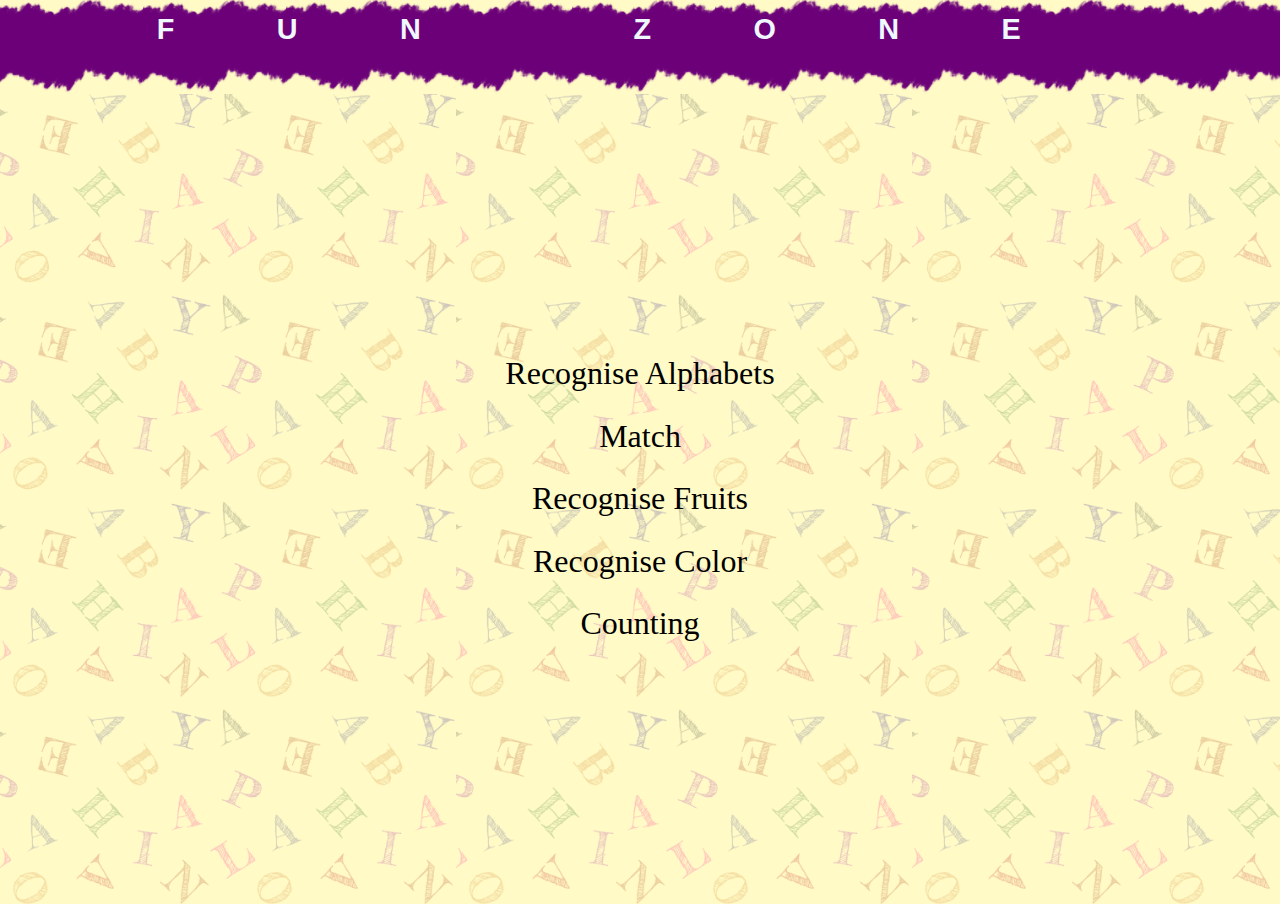
==== category.html @ 00c75070 "added part of game code" ====
<html>
<head>
	<title>HangMan</title>
	<meta name="viewport" content="width=device-width, initial-scale=1">
	<script src="script.js"></script> 
	<script src="jquery-1.11.2.min.js"></script>
	<link rel="stylesheet" type="text/css" href="style.css" />
	<!-- <script type="text/javascript" src="phonegap.js"></script> -->
</head>
	<!-- <audio id="switchFlick" src="/android_asset/www/assets/switchFlick.ogg"></audio> -->
	<!-- <audio id="switchFlick" src="assets/switchFlick.ogg"></audio> -->

<body>
	<div id="wrapper">
		<div id="header">FUN ZONE</div>
		<!-- <img id="indexBg" src="images/alpha_bg.jpg" /> -->
		<div id= "content" style="display:table">
			<div id="categoryButtons"  style="display:table-cell;vertical-align:middle">
				<button class="catButtons" type="button" value="1" onclick="categoryChange(this)" > Recognise Alphabets </button>
				<button class="catButtons" type="button" value="2" onclick="categoryChange(this)" > Match </button>
				<button class="catButtons" type="button" value="3" onclick="categoryChange(this)" > Recognise Fruits </button>
				<button class="catButtons" type="button" value="4" onclick="categoryChange(this)" > Recognise Color </button>
				<button class="catButtons" type="button" value="5" onclick="categoryChange(this)" > Counting </button>
				<!-- <button class="catButtons" type="button" value="6" onclick="categoryChange(this)" > brands </button>
				<button class="catButtons" type="button" value="7" onclick="categoryChange(this)" > inventions </button> -->
			</div>
		</div>
	</div>
	
	<script>
	var headEle = document.getElementById("header");
	var wrapEle = document.getElementById("wrapper");
	var wrapWidth = wrapEle.offsetWidth;
	var lettWidth = 0.08 * wrapWidth;
	headEle.setAttribute("style","letter-spacing:"+lettWidth+"px");
	 function categoryChange(sel){
		<!-- playAudio("switchFlick"); -->
		var catSelected = sel.value;
		window.document.location.href = "game.html?category=" + catSelected;
	 }
	</script>
	
</body>
</html>
---- style.css ----
html, body, div, span, applet, object, iframe,
h1, h2, h3, h4, h5, h6, p, blockquote, pre,
a, abbr, acronym, address, big, cite, code,
del, dfn, em, img, ins, kbd, q, s, samp,
small, strike, strong, sub, sup, tt, var,
b, u, i, center,
dl, dt, dd, ol, ul, li,
fieldset, form, label, legend,
table, caption, tbody, tfoot, thead, tr, th, td,
article, aside, canvas, details, embed, 
figure, figcaption, footer, header, hgroup, 
menu, nav, output, ruby, section, summary,
time, mark, audio, video {
	margin: 0;
	padding: 0;
	border: 0;
	font-size: 100%;
	font: inherit;
	vertical-align: baseline;
}
/* HTML5 display-role reset for older browsers */
article, aside, details, figcaption, figure, 
footer, header, hgroup, menu, nav, section {
	display: block;
}
html{
    height: 100%;
    margin: 0;
    padding: 0;
}
body{
    height: 100%;
    margin: 0;
    padding: 0;
	font-family: 'Lato', verdana, sans-serif;
}
img, embed, object, video {
	max-width:100%;
    height:auto;
}
#wrapper {
	min-height:100%;
	height: auto;
	position:relative;
	background-color: rgba(255, 246, 141, 0.5);
}
#header {
	display: block;
	width: 100%;
	background-image: url(images/header_bg_repeat.png);
	background-size: contain;
	font-size: 1.8em;
	vertical-align: middle;
	font-family: myFirstFont,sans-serif;
	font-weight: 700;
	color: aliceblue;
	text-align: center;
	/* letter-spacing: 8vw; */
	height: 9%;
	padding-top: 1%;
	/* background-color: #6622CC; */
	/* background-color: #8C7AA9; */
	/* background-color: #A06CD5; */
	/* height: 10%; */
}
#content{
	position: relative;
	background-image: url("images/alpha_bg_fullscreen.png");
	background-size: contain;
	height: 90%;
	width: 100%;
}
#game_area {
	display: block;
	width: 90%;
	margin-left:5%;
	font-weight: 300;
    font-size: 1.2em;
	text-align: center;
	height: 51%;
}

#currStreak {
	float: right;
	margin-bottom: 3%;
	width: 140px;
	text-align: right;
}

#bestStreak {
	float:right;
	width: 140px;
	text-align: right;
}
#queryZone{
	height: 73%;
	display: table;
	clear: both;
	width: 100%;
}
#queryArea{
	display: table-cell;
	vertical-align: middle;
	/* padding-left:5%;
	padding-right:5%; */
}
#queryZoneDup{
	height: 75%;
	display: table;
	clear: both;
	width: 100%;
}
#queryAreaDup{
}
.queryWord{
	display: inline-block;
}
/* #queryWord1{
	display: inline-block;
} */
.queryWordDup{
	display: inline-block;
}
.query {
	display: inline-block;
	font-weight: 300;
    font-size: 1.6em;
    letter-spacing: 6px;
	font-family: monospace;
	/* height: 75%; */
}
.queryDup{
	display: inline-block;
	font-weight: 300;
    font-size: 1.6em;
    letter-spacing: 6px;
	font-family: monospace;
	/* height: 75%; */
}
.streak {
	font-family: courier, 'Lato', verdana, sans-serif;
	font-weight: 300;
    font-size: 0.8em;
	clear: both;
    position: relative;
    display: block;
	margin-right: 0;
	padding-right: 2%;
	/* width: 200px; */
	/* clear: left;
	float: right; */

 }

#wrong_ans {
	position: relative;
	clear: both;
	text-decoration: line-through;
	text-align: center;
	padding-top: 3%;
	font-weight: 200;
	font-size: 1em;
	width: 100%;
	color: #ffffff;
}
.wrong_choices{
	text-decoration: line-through;
	display: inline-block;
}
#play_again {
	margin-left: auto;
    margin-right: auto;
	display: block;
	height:1.5%;
	margin-top: 0.5%;
	margin-bottom: 0.5%;
	padding-left: 4%;
	padding-right: 4%;
	/* border: rounded; */
	/* background: #700000; */
    border: 0;
	background-color: #993955;
	font-size: 1.4em;
    font-family: myFirstFont,sans-serif;
	border-radius: 6px;
	color: #ffffff;
    -webkit-box-shadow: 2px 2px 6px 0px rgba(0,0,0,0.75);
    -moz-box-shadow: 2px 2px 6px 0px rgba(0,0,0,0.75);
    box-shadow: 2px 2px 6px 0px rgba(0,0,0,0.75);
}
#play_again button {
	padding: 8px 20px 8px 20px;
	margin-bottom: 15px;
	border: 1px solid #a1a1a1;
    border-radius: 3px;
    font-size: 0.7em;
	color: #ffffff;
	background-color: #281a16;
	cursor: pointer; cursor: hand; 
}

#choice{
	clear: both;
	padding-top: 10%;
	margin-left: 30%;
	text-align: center;
}
#play_area{
	/* position: relative; */
	clear: both;
	/* min-height:35%; */
	/* max-height: 50%; */
	height: 64%;
	width: 110%;
	/* background-color: #7192BE; */
	background-color: rgba(156, 85, 165, 0.5);
	margin-left: -5%;
	margin-right: 20%;
	/* border-radius: 25px; */
	/* text-align: center; */
	/* margin-top: 3%; */
	/* margin-bottom: 5%; */
	/* padding-top: 20%; */
}
#cartoon img {
	position: absolute;
	padding-bottom: 3%;
	margin-left: -5%;
	/* margin-top: 15%; */
	/* float: left; */
	/* padding-left: 5%; */
	/* margin-top: -10%; */
}

#footer {
	position: absolute;
	display: block;
	max-height:45%;
	bottom:0;
	width:100%;
	clear: both;
	/* margin-top: 5%;	 */
}

.keys{
	padding: 12px;
	/* padding-left: 8px;
	padding-right: 8px; */
	color: white;
	/* background-color: #2F4F4F; */
	/* background-color: #A755C2; */
	/* background-color: #52154E; */
	/* background-color: #EDA2F2; */
	background-color: #102B3F;
	font-size: 2.5em;
	font-family: myFirstFont;
	/* margin: 5px */
}
.chancesLeft {
	position: relative;
    opacity: 0.25;
    font-size: 1em;
    z-index: 1000;
	float: left;
	margin-top: 10%;
	width: 40%;
}
#chanceDiagram{
	height: 33%;
	margin-top: 4%;
	/* clear: both; */
	/* margin-left: 35%; */
}
#cartoon{
	height: 100%;
}
#indexBg{
	position: relative;
	top: 0;
	left: 0;
	width: 100%;
	height: 100%;
	opacity: 0.15;
}
/* #indexBg img{
	position: absolute;
    opacity: 0.25;
    font-size: 1em;
    z-index: 1;
	float: left;
	width: 100%;
	height: auto;
	top: 0;
	left: 0;
	/* margin-top: -40%; */
/*} */
#categoryButtons{
	/* background-image: url("images/alpha_bg.jpg"); */
	/* position: relative;
	margin-top: -10%;
	margin-left: 45%;
	z-index: 2; */
}
.catButtons{
	border: none;
	background: none;
	margin-left: auto;
	margin-right: auto;
	display: block;
	/* margin: 5%; */
	padding: 1%;
	font-weight: 300;
    font-size: 2em;
	font-family: myFirstFont;
}
@font-face {
   font-family: myFirstFont;
   src: url(font/AmaticSC-Bold.ttf);
}

.bounce { 
	-webkit-animation-name: bounce; 
	animation-name: bounce;
animation-duration: 2s;	
}

@keyframes bounce {
   0%, 20%, 50%, 80%, 100% {transform: translateY(0);} 
   40% {transform: translateY(-30px);} 
   60% {transform: translateY(-15px);} 
} 

#correctState{
	background-color: #000000;
	opacity: 0.35;
	width: 70%;
	text-align: center;
	margin-left: auto;
	margin-right: auto;
	color: white;
	/* height: 300px; */
}

.correctStateDiv.verMove{
	margin: 20px;
}

.shake0{
	/* display:inline-block; */ transform-origin:center center;
	-webkit-transform:translate(0%, 0%) rotate(0deg);
	/* font-weight: 300;
    font-size: 1.6em; */
	/* font-weight: 300;
    font-size: 1.6em;
    letter-spacing: 6px;
	font-family: monospace; */
	/* width: 7.8%; */
}
.shake1{
	/* display:inline-block;  */transform-origin:center center;
	-webkit-animation-timing-function:ease-in-out;
	-webkit-transform:translate(0%, -5%) rotate(.5deg);
	/* font-weight: 300;
    font-size: 1.6em; */
	/* font-weight: 300;
    font-size: 1.6em;
    letter-spacing: 6px;
	font-family: monospace; */
	/* width: 7.8%; */
}
.shake2{
	 /* display:inline-block;  */transform-origin:center center;
	-webkit-animation-timing-function:ease-in-out;
	-webkit-transform:translate(0%, -5%) rotate(-.5deg);
	/* font-weight: 300;
    font-size: 1.6em; */
	/* font-weight: 300;
    font-size: 1.6em;
    letter-spacing: 6px;
	font-family: monospace; */
	/* width: 7.8%; */
}
.shake3{
	 /* display:inline-block;  */transform-origin:center center;
	-webkit-animation-timing-function:ease-in-out;
	-webkit-transform:translate(0%, 5%) rotate(-.5deg);
	/* font-weight: 300;
    font-size: 1.6em; */
	/* font-weight: 300;
    font-size: 1.6em;
    letter-spacing: 6px;
	font-family: monospace; */
	/* width: 7.8%; */
}
.shake4{
	 /* display:inline-block; */ transform-origin:center center;
	-webkit-animation-timing-function:ease-in-out;
	-webkit-transform:translate(0%, 5%) rotate(.5deg);
	/* font-weight: 300;
    font-size: 1.6em; */
	/* font-weight: 300;
    font-size: 1.8em;
    letter-spacing: 6px;
	font-family: monospace; */
	/* width: 7.8%; */
}
.shake{
	/* -webkit-animation-name:shake;-webkit-animation-duration:100ms; */
	/* -webkit-animation-timing-function:ease-in-out;-webkit-animation-iteration-count:infinite; */
	/* animation-name:shake;animation-duration:100ms; */
	/* animation-timing-function:ease-in-out; *//* animation-iteration-count:infinite; */
	display:inline-block;transform-origin:center center;
	transform:translate(10%, -10%) rotate(-5deg)
}

.shake-slow0{
	display:inline-block;transform-origin:center center;
	animation-timing-function:ease-in-out;
	-webkit-transform:translate(0%, 0%) rotate(0deg)
}
.shake-slow1{
	display:inline-block;transform-origin:center center;
	animation-timing-function:ease-in-out;
	-webkit-transform:translate(7%, -7%) rotate(-3.5deg)
}
.shake-slow2{
	display:inline-block;transform-origin:center center;
	animation-timing-function:ease-in-out;
	-webkit-transform:translate(7%, -7%) rotate(3.5deg)
}
.shake-slow3{
	display:inline-block;transform-origin:center center;
	animation-timing-function:ease-in-out;
	-webkit-transform:translate(-7%, -7%) rotate(3.5deg)
}
.shake-slow4{
	display:inline-block;transform-origin:center center;
	animation-timing-function:ease-in-out;
	-webkit-transform:translate(-7%, 7%) rotate(-3.5deg)
}

/* {2%{transform:translate(5px, -8px) rotate(.5deg)}
4%{transform:translate(-9px, 8px) rotate(3.5deg)}
6%{transform:translate(10px, -7px) rotate(2.5deg)}
8%{transform:translate(3px, 10px) rotate(-2.5deg)}
10%{transform:translate(-8px, -9px) rotate(3.5deg)}
12%{transform:translate(-7px, 3px) rotate(2.5deg)}
14%{transform:translate(-6px, 5px) rotate(.5deg)}
16%{transform:translate(-6px, -5px) rotate(1.5deg)}
18%{transform:translate(3px, 1px) rotate(-.5deg)}
20%{transform:translate(5px, 6px) rotate(2.5deg)}
22%{transform:translate(9px, 0px) rotate(-2.5deg)}
24%{transform:translate(-6px, 4px) rotate(-1.5deg)}
26%{transform:translate(-9px, 9px) rotate(-.5deg)}
28%{transform:translate(3px, 8px) rotate(1.5deg)}
30%{transform:translate(-7px, 4px) rotate(-1.5deg)}
32%{transform:translate(-4px, -9px) rotate(-2.5deg)}
34%{transform:translate(10px, 8px) rotate(-2.5deg)}
36%{transform:translate(6px, 0px) rotate(1.5deg)}
38%{transform:translate(-6px, 2px) rotate(2.5deg)}
40%{transform:translate(-4px, 10px) rotate(-2.5deg)}
42%{transform:translate(2px, 7px) rotate(-.5deg)}
44%{transform:translate(-2px, 2px) rotate(.5deg)}
46%{transform:translate(0px, 1px) rotate(3.5deg)}
48%{transform:translate(7px, -6px) rotate(-1.5deg)}
50%{transform:translate(-3px, 3px) rotate(-1.5deg)}
52%{transform:translate(6px, -6px) rotate(2.5deg)}
54%{transform:translate(10px, 4px) rotate(2.5deg)}
56%{transform:translate(-6px, 4px) rotate(-1.5deg)}
58%{transform:translate(3px, 3px) rotate(-1.5deg)}
60%{transform:translate(-9px, -9px) rotate(-2.5deg)}62%{transform:translate(-2px, -3px) rotate(-.5deg)}64%{transform:translate(-2px, 8px) rotate(-.5deg)}66%{transform:translate(1px, 3px) rotate(.5deg)}68%{transform:translate(2px, 2px) rotate(2.5deg)}70%{transform:translate(10px, -8px) rotate(2.5deg)}72%{transform:translate(-8px, 5px) rotate(3.5deg)}74%{transform:translate(0px, -3px) rotate(-2.5deg)}76%{transform:translate(-4px, -7px) rotate(-2.5deg)}78%{transform:translate(3px, 4px) rotate(-1.5deg)}80%{transform:translate(-4px, 0px) rotate(-2.5deg)}82%{transform:translate(4px, 2px) rotate(2.5deg)}84%{transform:translate(-2px, -5px) rotate(-2.5deg)}86%{transform:translate(0px, 0px) rotate(2.5deg)}88%{transform:translate(-7px, 9px) rotate(-.5deg)}90%{transform:translate(-7px, 8px) rotate(.5deg)}92%{transform:translate(-7px, -1px) rotate(-.5deg)}94%{transform:translate(8px, 8px) rotate(-1.5deg)}
96%{transform:translate(4px, -7px) rotate(.5deg)}
98%{transform:translate(2px, 7px) rotate(-2.5deg)}
0%,100%{transform:translate(0, 0) rotate(0)}}
 */
/* .shake{
	display:inline-block;transform-origin:center center
} */

@-webkit-keyframes shake{
	2%{transform:translate(-1.5px, .5px) rotate(.5deg)}
	4%{transform:translate(.5px, -1.5px) rotate(.5deg)}
	6%{transform:translate(-.5px, .5px) rotate(1.5deg)}
	8%{transform:translate(-.5px, -1.5px) rotate(1.5deg)}
	10%{transform:translate(-.5px, 1.5px) rotate(.5deg)}
	12%{transform:translate(2.5px, -1.5px) rotate(-.5deg)}
	14%{transform:translate(1.5px, .5px) rotate(-.5deg)}
	16%{transform:translate(1.5px, -1.5px) rotate(.5deg)}
	18%{transform:translate(2.5px, -.5px) rotate(.5deg)}
	20%{transform:translate(-.5px, 1.5px) rotate(.5deg)}
	22%{transform:translate(-.5px, -.5px) rotate(.5deg)}
	24%{transform:translate(2.5px, -1.5px) rotate(1.5deg)}
	26%{transform:translate(-.5px, 2.5px) rotate(-.5deg)}
	28%{transform:translate(2.5px, -1.5px) rotate(.5deg)}
	30%{transform:translate(-1.5px, -.5px) rotate(-.5deg)}
	32%{transform:translate(.5px, 1.5px) rotate(-.5deg)}
	34%{transform:translate(2.5px, .5px) rotate(.5deg)}
	36%{transform:translate(1.5px, -1.5px) rotate(.5deg)}
	38%{transform:translate(2.5px, 2.5px) rotate(.5deg)}
	40%{transform:translate(-.5px, -.5px) rotate(.5deg)}
	42%{transform:translate(2.5px, -1.5px) rotate(.5deg)}
	44%{transform:translate(1.5px, -.5px) rotate(1.5deg)}
	46%{transform:translate(.5px, 2.5px) rotate(.5deg)}
	48%{transform:translate(.5px, 1.5px) rotate(-.5deg)}
	50%{transform:translate(-1.5px, -.5px) rotate(-.5deg)}
	52%{transform:translate(.5px, 1.5px) rotate(-.5deg)}
	54%{transform:translate(-.5px, .5px) rotate(-.5deg)}
	56%{transform:translate(1.5px, -.5px) rotate(.5deg)}
	58%{transform:translate(.5px, 2.5px) rotate(1.5deg)}
	60%{transform:translate(-.5px, 1.5px) rotate(-.5deg)}
	62%{transform:translate(2.5px, .5px) rotate(1.5deg)}
	64%{transform:translate(-.5px, 2.5px) rotate(.5deg)}
	66%{transform:translate(.5px, -.5px) rotate(-.5deg)}
	68%{transform:translate(.5px, -.5px) rotate(-.5deg)}
	70%{transform:translate(-1.5px, 2.5px) rotate(1.5deg)}
	72%{transform:translate(-.5px, 1.5px) rotate(1.5deg)}
	74%{transform:translate(-.5px, 2.5px) rotate(1.5deg)}
	76%{transform:translate(2.5px, .5px) rotate(-.5deg)}
	78%{transform:translate(2.5px, 1.5px) rotate(1.5deg)}
	80%{transform:translate(-1.5px, -.5px) rotate(-.5deg)}
	82%{transform:translate(2.5px, -1.5px) rotate(1.5deg)}
	84%{transform:translate(-1.5px, .5px) rotate(-.5deg)}
	86%{transform:translate(2.5px, -1.5px) rotate(.5deg)}
	88%{transform:translate(1.5px, -.5px) rotate(.5deg)}
	90%{transform:translate(2.5px, 1.5px) rotate(.5deg)}
	92%{transform:translate(-.5px, -1.5px) rotate(-.5deg)}
	94%{transform:translate(-1.5px, 1.5px) rotate(.5deg)}
	96%{transform:translate(2.5px, 2.5px) rotate(1.5deg)}
	98%{transform:translate(1.5px, -1.5px) rotate(-.5deg)}
	0%,100%{transform:translate(0, 0) rotate(0)}}


/* @-webkit-keyframes shake{
	2%{transform:translate(-1.5px, .5px) rotate(.5deg)}4%{transform:translate(.5px, -1.5px) rotate(.5deg)}6%{transform:translate(-.5px, .5px) rotate(1.5deg)}8%{transform:translate(-.5px, -1.5px) rotate(1.5deg)}10%{transform:translate(-.5px, 1.5px) rotate(.5deg)}12%{transform:translate(2.5px, -1.5px) rotate(-.5deg)}14%{transform:translate(1.5px, .5px) rotate(-.5deg)}16%{transform:translate(1.5px, -1.5px) rotate(.5deg)}18%{transform:translate(2.5px, -.5px) rotate(.5deg)}20%{transform:translate(-.5px, 1.5px) rotate(.5deg)}22%{transform:translate(-.5px, -.5px) rotate(.5deg)}24%{transform:translate(2.5px, -1.5px) rotate(1.5deg)}26%{transform:translate(-.5px, 2.5px) rotate(-.5deg)}28%{transform:translate(2.5px, -1.5px) rotate(.5deg)}30%{transform:translate(-1.5px, -.5px) rotate(-.5deg)}32%{transform:translate(.5px, 1.5px) rotate(-.5deg)}34%{transform:translate(2.5px, .5px) rotate(.5deg)}36%{transform:translate(1.5px, -1.5px) rotate(.5deg)}38%{transform:translate(2.5px, 2.5px) rotate(.5deg)}40%{transform:translate(-.5px, -.5px) rotate(.5deg)}42%{transform:translate(2.5px, -1.5px) rotate(.5deg)}44%{transform:translate(1.5px, -.5px) rotate(1.5deg)}46%{transform:translate(.5px, 2.5px) rotate(.5deg)}48%{transform:translate(.5px, 1.5px) rotate(-.5deg)}50%{transform:translate(-1.5px, -.5px) rotate(-.5deg)}52%{transform:translate(.5px, 1.5px) rotate(-.5deg)}54%{transform:translate(-.5px, .5px) rotate(-.5deg)}56%{transform:translate(1.5px, -.5px) rotate(.5deg)}58%{transform:translate(.5px, 2.5px) rotate(1.5deg)}60%{transform:translate(-.5px, 1.5px) rotate(-.5deg)}62%{transform:translate(2.5px, .5px) rotate(1.5deg)}64%{transform:translate(-.5px, 2.5px) rotate(.5deg)}66%{transform:translate(.5px, -.5px) rotate(-.5deg)}68%{transform:translate(.5px, -.5px) rotate(-.5deg)}70%{transform:translate(-1.5px, 2.5px) rotate(1.5deg)}72%{transform:translate(-.5px, 1.5px) rotate(1.5deg)}74%{transform:translate(-.5px, 2.5px) rotate(1.5deg)}76%{transform:translate(2.5px, .5px) rotate(-.5deg)}78%{transform:translate(2.5px, 1.5px) rotate(1.5deg)}80%{transform:translate(-1.5px, -.5px) rotate(-.5deg)}82%{transform:translate(2.5px, -1.5px) rotate(1.5deg)}84%{transform:translate(-1.5px, .5px) rotate(-.5deg)}86%{transform:translate(2.5px, -1.5px) rotate(.5deg)}88%{transform:translate(1.5px, -.5px) rotate(.5deg)}90%{transform:translate(2.5px, 1.5px) rotate(.5deg)}92%{transform:translate(-.5px, -1.5px) rotate(-.5deg)}94%{transform:translate(-1.5px, 1.5px) rotate(.5deg)}96%{transform:translate(2.5px, 2.5px) rotate(1.5deg)}98%{transform:translate(1.5px, -1.5px) rotate(-.5deg)}0%,100%{transform:translate(0, 0) rotate(0)}}
 */
/* .shake{display:inline-block;transform-origin:center center}.shake-freeze,.shake-constant{-webkit-animation-play-state:paused}.shake-freeze, .shake-freeze,.shake-trigger .shake{animation-play-state:running}@-webkit-keyframes shake{2%{transform:translate(-1.5px, .5px) rotate(.5deg)}4%{transform:translate(.5px, -1.5px) rotate(.5deg)}6%{transform:translate(-.5px, .5px) rotate(1.5deg)}8%{transform:translate(-.5px, -1.5px) rotate(1.5deg)}10%{transform:translate(-.5px, 1.5px) rotate(.5deg)}12%{transform:translate(2.5px, -1.5px) rotate(-.5deg)}14%{transform:translate(1.5px, .5px) rotate(-.5deg)}16%{transform:translate(1.5px, -1.5px) rotate(.5deg)}18%{transform:translate(2.5px, -.5px) rotate(.5deg)}20%{transform:translate(-.5px, 1.5px) rotate(.5deg)}22%{transform:translate(-.5px, -.5px) rotate(.5deg)}24%{transform:translate(2.5px, -1.5px) rotate(1.5deg)}26%{transform:translate(-.5px, 2.5px) rotate(-.5deg)}28%{transform:translate(2.5px, -1.5px) rotate(.5deg)}30%{transform:translate(-1.5px, -.5px) rotate(-.5deg)}32%{transform:translate(.5px, 1.5px) rotate(-.5deg)}34%{transform:translate(2.5px, .5px) rotate(.5deg)}36%{transform:translate(1.5px, -1.5px) rotate(.5deg)}38%{transform:translate(2.5px, 2.5px) rotate(.5deg)}40%{transform:translate(-.5px, -.5px) rotate(.5deg)}42%{transform:translate(2.5px, -1.5px) rotate(.5deg)}44%{transform:translate(1.5px, -.5px) rotate(1.5deg)}46%{transform:translate(.5px, 2.5px) rotate(.5deg)}48%{transform:translate(.5px, 1.5px) rotate(-.5deg)}50%{transform:translate(-1.5px, -.5px) rotate(-.5deg)}52%{transform:translate(.5px, 1.5px) rotate(-.5deg)}54%{transform:translate(-.5px, .5px) rotate(-.5deg)}56%{transform:translate(1.5px, -.5px) rotate(.5deg)}58%{transform:translate(.5px, 2.5px) rotate(1.5deg)}60%{transform:translate(-.5px, 1.5px) rotate(-.5deg)}62%{transform:translate(2.5px, .5px) rotate(1.5deg)}64%{transform:translate(-.5px, 2.5px) rotate(.5deg)}66%{transform:translate(.5px, -.5px) rotate(-.5deg)}68%{transform:translate(.5px, -.5px) rotate(-.5deg)}70%{transform:translate(-1.5px, 2.5px) rotate(1.5deg)}72%{transform:translate(-.5px, 1.5px) rotate(1.5deg)}74%{transform:translate(-.5px, 2.5px) rotate(1.5deg)}76%{transform:translate(2.5px, .5px) rotate(-.5deg)}78%{transform:translate(2.5px, 1.5px) rotate(1.5deg)}80%{transform:translate(-1.5px, -.5px) rotate(-.5deg)}82%{transform:translate(2.5px, -1.5px) rotate(1.5deg)}84%{transform:translate(-1.5px, .5px) rotate(-.5deg)}86%{transform:translate(2.5px, -1.5px) rotate(.5deg)}88%{transform:translate(1.5px, -.5px) rotate(.5deg)}90%{transform:translate(2.5px, 1.5px) rotate(.5deg)}92%{transform:translate(-.5px, -1.5px) rotate(-.5deg)}94%{transform:translate(-1.5px, 1.5px) rotate(.5deg)}96%{transform:translate(2.5px, 2.5px) rotate(1.5deg)}98%{transform:translate(1.5px, -1.5px) rotate(-.5deg)}0%,100%{transform:translate(0, 0) rotate(0)}}.shake,.shake-trigger .shake,.shake.shake-freeze,.shake.shake-constant{-webkit-animation-name:shake;-webkit-animation-duration:100ms;-webkit-animation-timing-function:ease-in-out;-webkit-animation-iteration-count:infinite} */
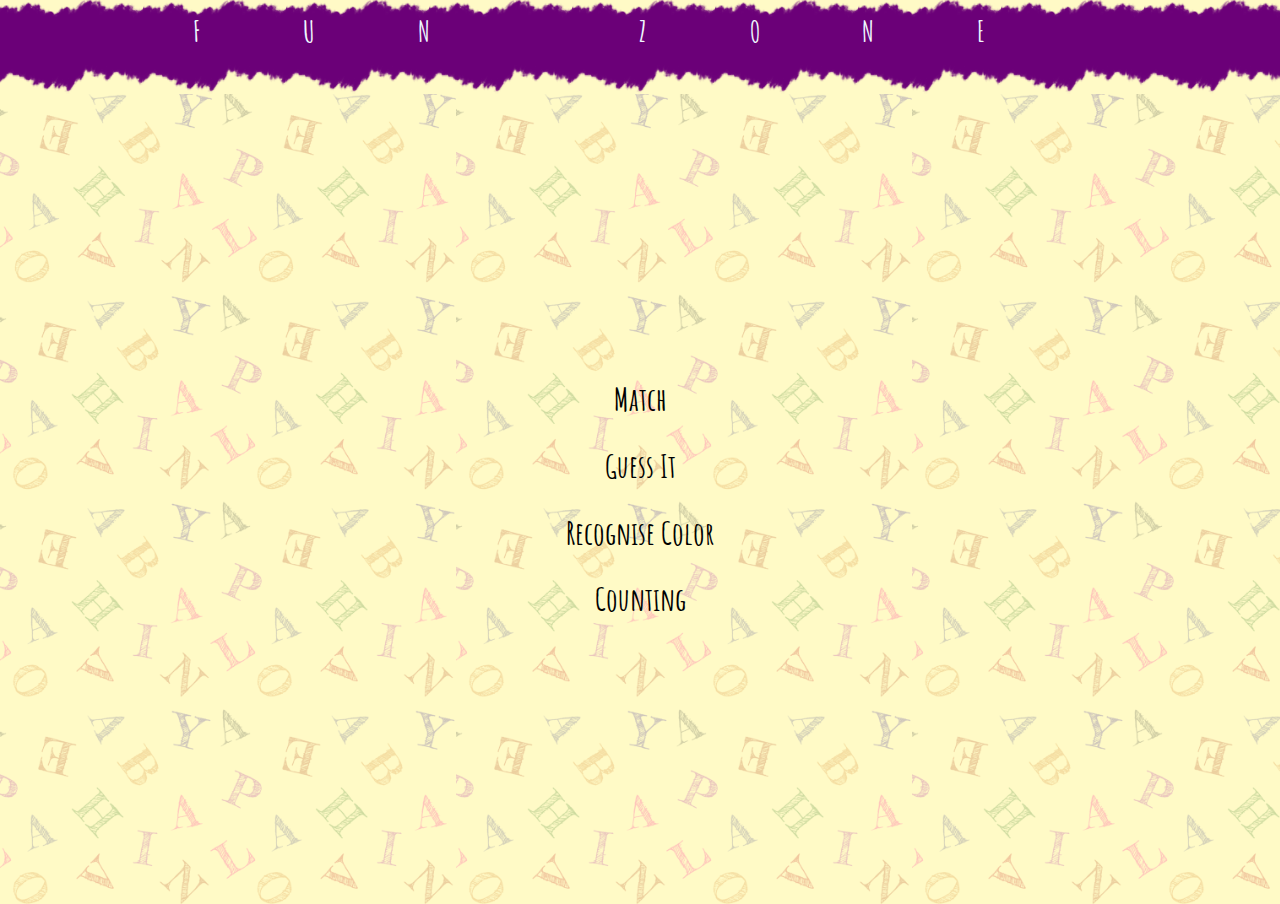
==== commit 478eb72e: "added guess category" ====
--- a/category.html
+++ b/category.html
@@ -17,11 +17,11 @@
 		<!-- <img id="indexBg" src="images/alpha_bg.jpg" /> -->
 		<div id= "content" style="display:table">
 			<div id="categoryButtons"  style="display:table-cell;vertical-align:middle">
-				<button class="catButtons" type="button" value="1" onclick="categoryChange(this)" > Recognise Alphabets </button>
-				<button class="catButtons" type="button" value="2" onclick="categoryChange(this)" > Match </button>
-				<button class="catButtons" type="button" value="3" onclick="categoryChange(this)" > Recognise Fruits </button>
-				<button class="catButtons" type="button" value="4" onclick="categoryChange(this)" > Recognise Color </button>
-				<button class="catButtons" type="button" value="5" onclick="categoryChange(this)" > Counting </button>
+				<!-- <button class="catButtons" type="button" value="1" onclick="categoryChange(this)" > Recognise Alphabets </button> -->
+				<button class="catButtons" type="button" value="1" onclick="categoryChange(this)" > Match </button>
+				<button class="catButtons" type="button" value="2" onclick="categoryChange(this)" > Guess It </button>
+				<button class="catButtons" type="button" value="3" onclick="categoryChange(this)" > Recognise Color </button>
+				<button class="catButtons" type="button" value="4" onclick="categoryChange(this)" > Counting </button>
 				<!-- <button class="catButtons" type="button" value="6" onclick="categoryChange(this)" > brands </button>
 				<button class="catButtons" type="button" value="7" onclick="categoryChange(this)" > inventions </button> -->
 			</div>
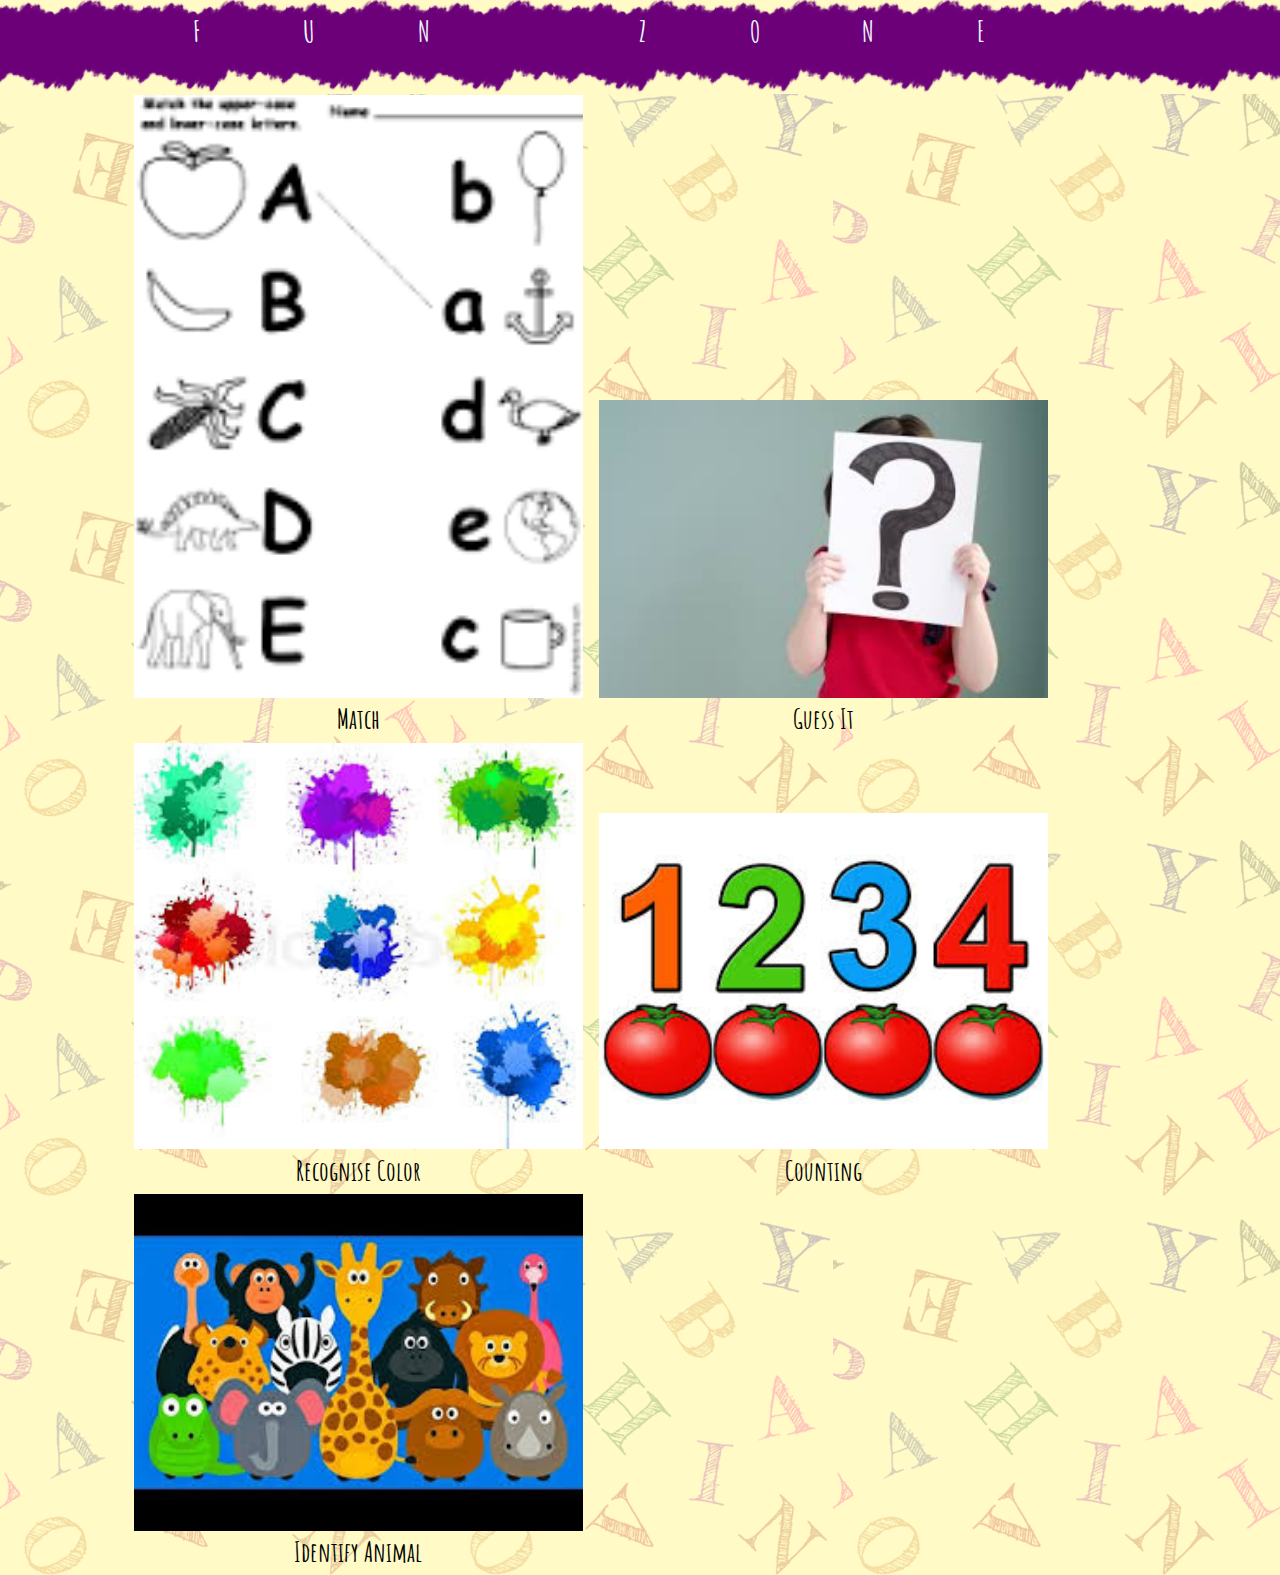
==== commit b6efcfde: "added categoryIcon and animals category" ====
--- a/category.html
+++ b/category.html
@@ -1,7 +1,7 @@
 
 <html>
 <head>
-	<title>HangMan</title>
+	<title>My Learning App</title>
 	<meta name="viewport" content="width=device-width, initial-scale=1">
 	<script src="script.js"></script> 
 	<script src="jquery-1.11.2.min.js"></script>
@@ -16,12 +16,28 @@
 		<div id="header">FUN ZONE</div>
 		<!-- <img id="indexBg" src="images/alpha_bg.jpg" /> -->
 		<div id= "content" style="display:table">
-			<div id="categoryButtons"  style="display:table-cell;vertical-align:middle">
+			<div id="categoryButtons"  style="display:table-cell;vertical-align:middle;padding-left:10%">
 				<!-- <button class="catButtons" type="button" value="1" onclick="categoryChange(this)" > Recognise Alphabets </button> -->
-				<button class="catButtons" type="button" value="1" onclick="categoryChange(this)" > Match </button>
-				<button class="catButtons" type="button" value="2" onclick="categoryChange(this)" > Guess It </button>
-				<button class="catButtons" type="button" value="3" onclick="categoryChange(this)" > Recognise Color </button>
-				<button class="catButtons" type="button" value="4" onclick="categoryChange(this)" > Counting </button>
+				<button class="catButtons" type="button" value="1" onclick="categoryChange(this)">
+					<img class="catImage" src="images/matchTitle.png" />
+					<p class="catText" >Match </p>
+				</button>
+				<button class="catButtons" type="button" value="2" onclick="categoryChange(this)"> 
+					<img class="catImage" src="images/guessTitle.jpg" />
+					<p class="catText">Guess It</p>
+				</button>
+				<button class="catButtons" type="button" value="3" onclick="categoryChange(this)" >
+					<img class="catImage" src="images/colorTitle.jpg" />
+					<p class="catText">Recognise Color </p>
+				</button>
+				<button class="catButtons" type="button" value="4" onclick="categoryChange(this)" >
+					<img class="catImage" src="images/countingTitle.jpg" />
+					<p class="catText">Counting</p>
+				</button>
+				<button class="catButtons" type="button" value="5" onclick="categoryChange(this)" >
+					<img class="catImage" src="images/animalsTitle.jpg" />
+					<p class="catText">Identify Animal</p>
+				</button>
 				<!-- <button class="catButtons" type="button" value="6" onclick="categoryChange(this)" > brands </button>
 				<button class="catButtons" type="button" value="7" onclick="categoryChange(this)" > inventions </button> -->
 			</div>
--- a/style.css
+++ b/style.css
@@ -235,7 +235,7 @@
 #footer {
 	position: absolute;
 	display: block;
-	max-height:45%;
+	max-height:65%;
 	bottom:0;
 	width:100%;
 	clear: both;
@@ -243,16 +243,16 @@
 }
 
 .keys{
-	padding: 12px;
-	/* padding-left: 8px;
-	padding-right: 8px; */
+	padding: 8px;
+	padding-left: 8px;
+	padding-right: 8px;
 	color: white;
 	/* background-color: #2F4F4F; */
 	/* background-color: #A755C2; */
 	/* background-color: #52154E; */
 	/* background-color: #EDA2F2; */
 	background-color: #102B3F;
-	font-size: 2.5em;
+	font-size: 1.4em;
 	font-family: myFirstFont;
 	/* margin: 5px */
 }
@@ -301,12 +301,23 @@
 	margin-left: 45%;
 	z-index: 2; */
 }
+.categoryClass{
+	width: 50%;
+}
+.catImage{
+	width:100%;
+	height: 100%;
+}
 .catButtons{
 	border: none;
 	background: none;
 	margin-left: auto;
 	margin-right: auto;
-	display: block;
+	width: 40%;
+	height: 50%;
+}
+.catText{
+	/* display: block; */
 	/* margin: 5%; */
 	padding: 1%;
 	font-weight: 300;
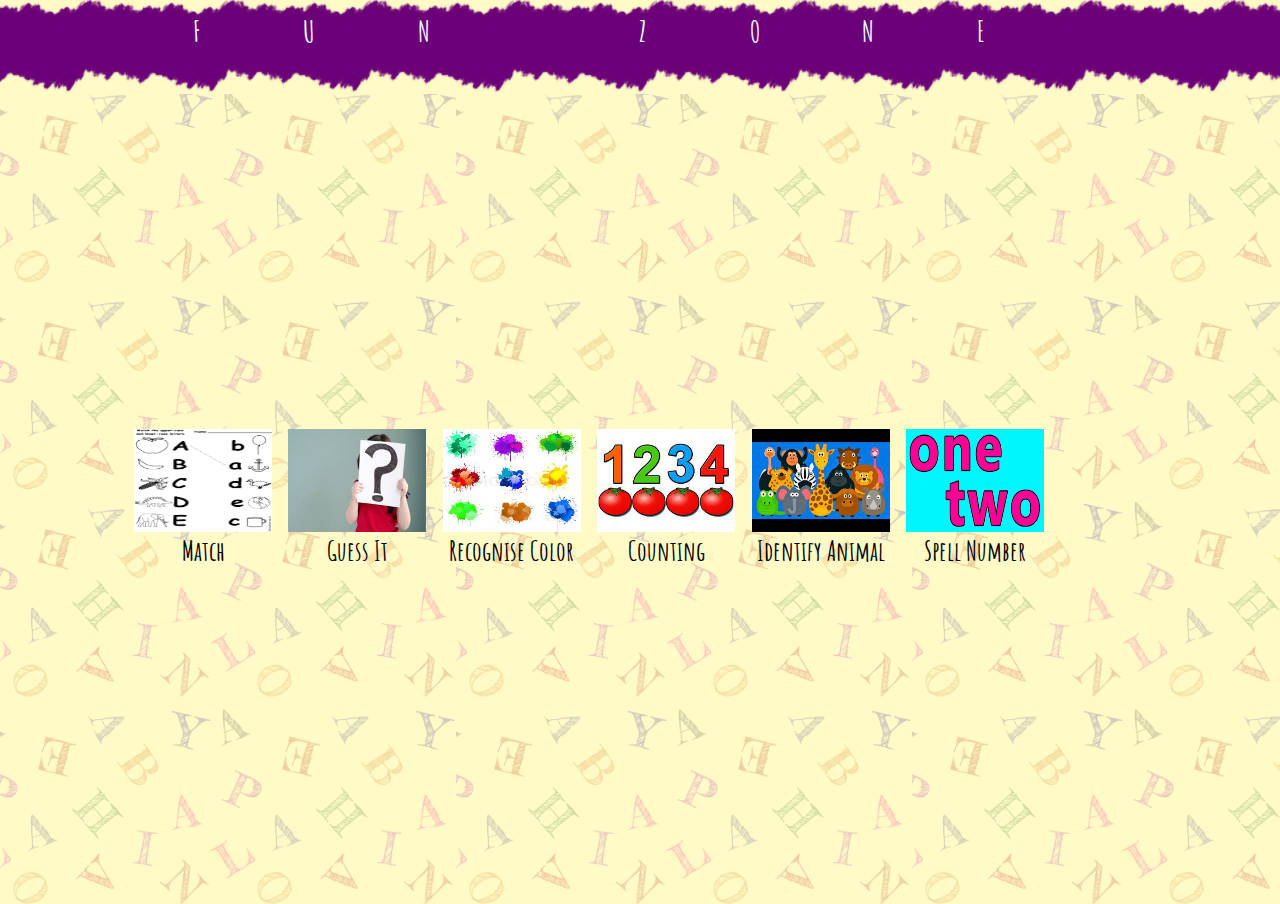
==== commit 782b3864: "assets and spell number category added" ====
--- a/category.html
+++ b/category.html
@@ -38,6 +38,10 @@
 					<img class="catImage" src="images/animalsTitle.jpg" />
 					<p class="catText">Identify Animal</p>
 				</button>
+				<button class="catButtons" type="button" value="6" onclick="categoryChange(this)" >
+					<img class="catImage" src="images/numberSpellTitle.png" />
+					<p class="catText">Spell Number</p>
+				</button>
 				<!-- <button class="catButtons" type="button" value="6" onclick="categoryChange(this)" > brands </button>
 				<button class="catButtons" type="button" value="7" onclick="categoryChange(this)" > inventions </button> -->
 			</div>
--- a/style.css
+++ b/style.css
@@ -306,15 +306,15 @@
 }
 .catImage{
 	width:100%;
-	height: 100%;
+	height: 70%;
 }
 .catButtons{
 	border: none;
 	background: none;
 	margin-left: auto;
 	margin-right: auto;
-	width: 40%;
-	height: 50%;
+	width: 150px;
+	height: 150px;
 }
 .catText{
 	/* display: block; */
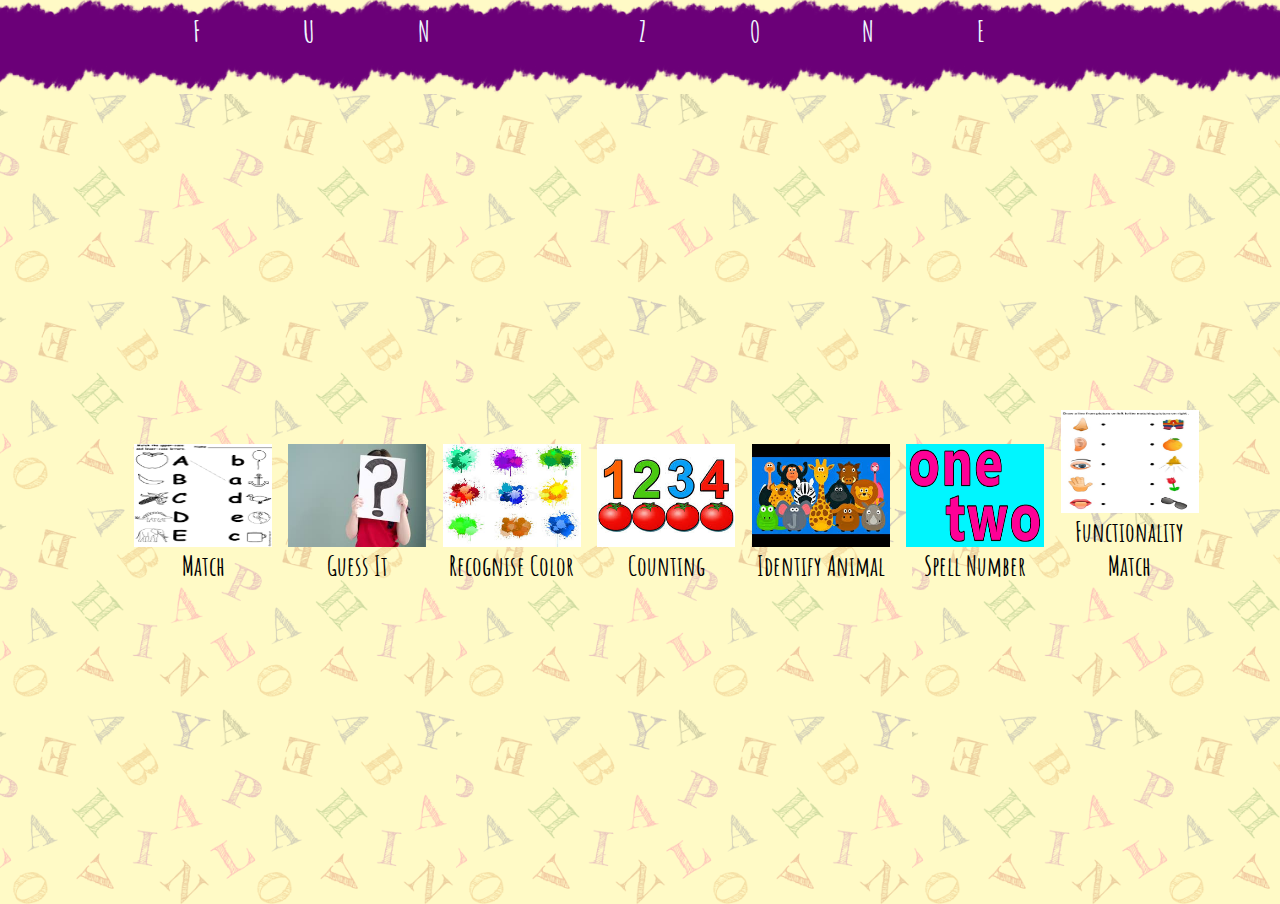
==== commit d294433a: "added function match category with images" ====
--- a/category.html
+++ b/category.html
@@ -42,6 +42,10 @@
 					<img class="catImage" src="images/numberSpellTitle.png" />
 					<p class="catText">Spell Number</p>
 				</button>
+				<button class="catButtons" type="button" value="7" onclick="categoryChange(this)" >
+					<img class="catImage" src="images/functionalMatchTitle.jpg" />
+					<p class="catText">Functionality Match</p>
+				</button>
 				<!-- <button class="catButtons" type="button" value="6" onclick="categoryChange(this)" > brands </button>
 				<button class="catButtons" type="button" value="7" onclick="categoryChange(this)" > inventions </button> -->
 			</div>
--- a/style.css
+++ b/style.css
@@ -342,13 +342,13 @@
 } 
 
 #correctState{
-	background-color: #000000;
-	opacity: 0.35;
-	width: 70%;
+	/* background-color: #000000; */
+	/* opacity: 0.35; */
+	/* width: 70%; */
 	text-align: center;
 	margin-left: auto;
 	margin-right: auto;
-	color: white;
+	/* color: white; */
 	/* height: 300px; */
 }
 
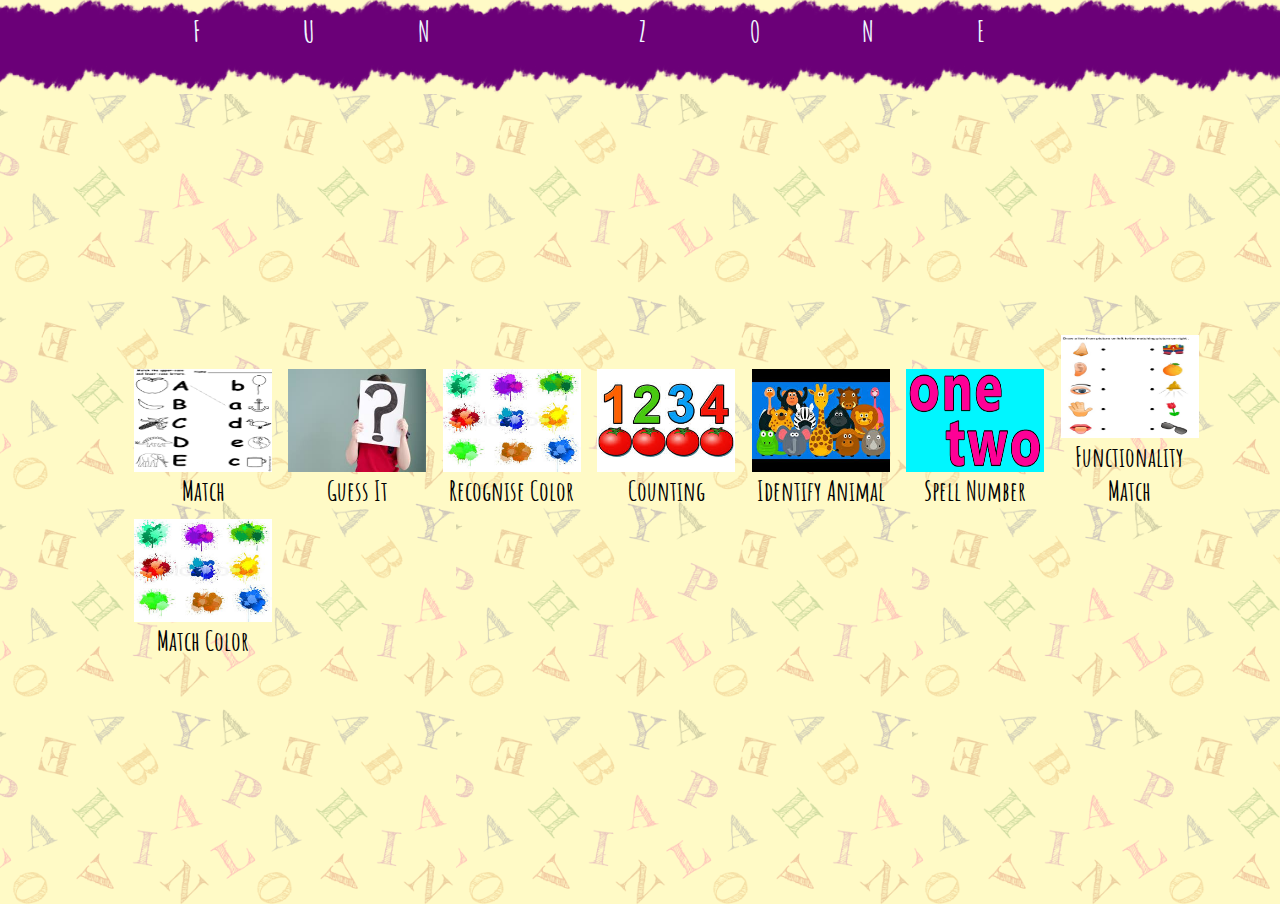
==== commit 303ba6c1: "added color matching activity" ====
--- a/category.html
+++ b/category.html
@@ -46,6 +46,10 @@
 					<img class="catImage" src="images/functionalMatchTitle.jpg" />
 					<p class="catText">Functionality Match</p>
 				</button>
+				<button class="catButtons" type="button" value="8" onclick="categoryChange(this)" >
+					<img class="catImage" src="images/colorTitle.jpg" />
+					<p class="catText">Match Color</p>
+				</button>
 				<!-- <button class="catButtons" type="button" value="6" onclick="categoryChange(this)" > brands </button>
 				<button class="catButtons" type="button" value="7" onclick="categoryChange(this)" > inventions </button> -->
 			</div>
